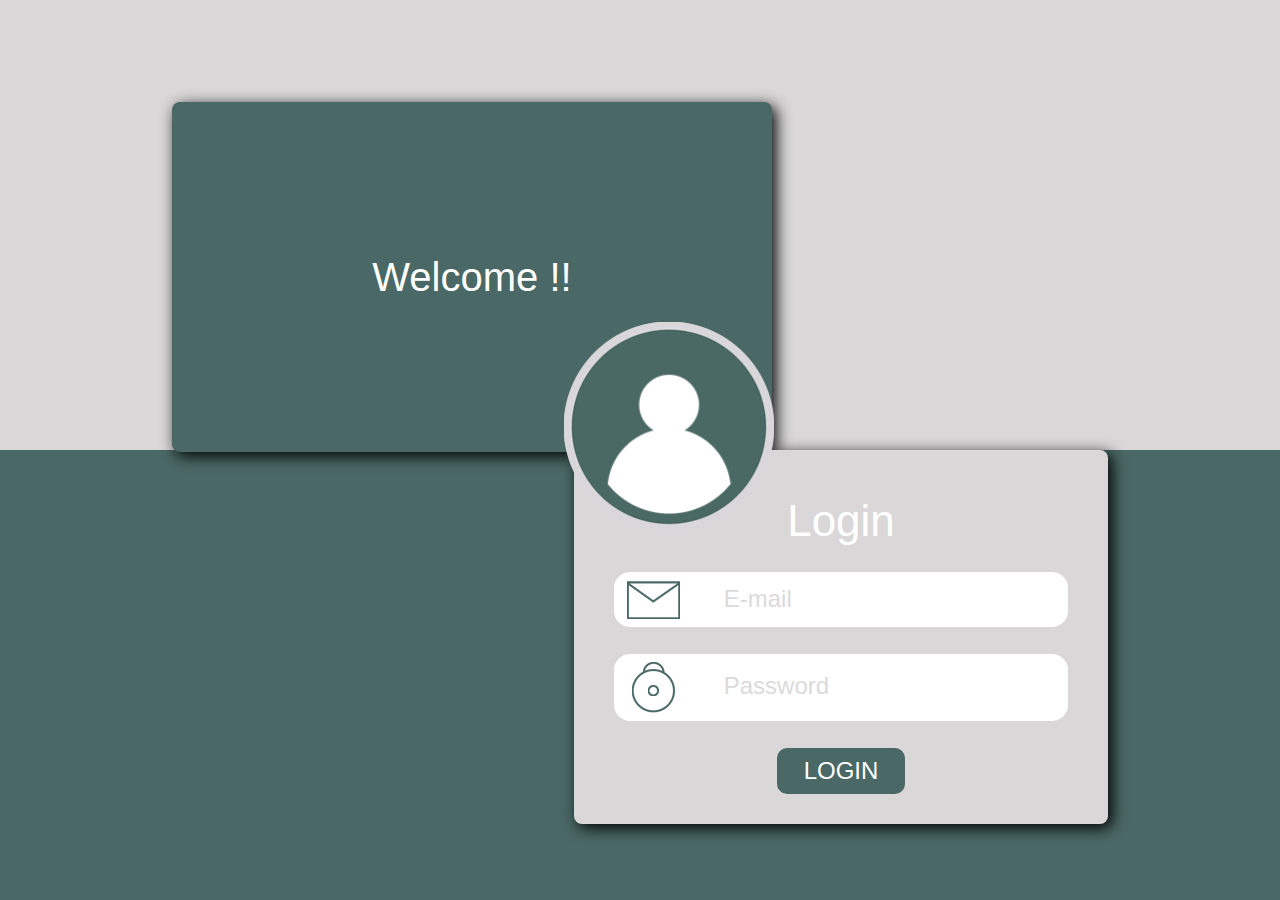
==== index.html @ 43f9dd66 "update" ====
<!DOCTYPE html>
<html lang="en">

<head>
    <meta charset="UTF-8">
    <meta name="viewport" content="width=device-width, initial-scale=1.0">
    <meta http-equiv="X-UA-Compatible" content="ie=edge">
    <title>table-練習</title>
    <link rel="stylesheet" href="css/reset.css">
    <link rel="stylesheet" href="css/bootstrap.min.css">
    <link rel="stylesheet" href="css/all.css">
</head>

<body class="body-gray">
    <div class="container-fluid login-bg">
        <div class="inner">
            <p class="login-box">Welcome !!</p>
            <img src="images/logo.png" alt="" class="img-fluid logo">
            <div class="login login-box">
                <h3>Login</h3>
                <div class="input-list">
                    <div class="icon"><img src="images/mail.png" alt=""></div>
                    <input type="email" placeholder="E-mail" class="login-email">
                </div>
                <div class="input-list">
                    <div class="icon"><img src="images/password.png" alt=""></div>
                    <input type="password" placeholder="Password" class="login-password">
                </div>
                <button class="btn-this-primary" onclick="login()" id="login">LOGIN</button>
            </div>
        </div>
    </div>

    <script src="js/jquery-3.4.1.min.js"></script>
    <script src="js/bootstrap.min.js"></script>
    <script src="js/index.js"></script>
</body>

</html>
---- css/all.css ----
@charset "UTF-8";
body {
  font-family: Arial, "微軟正黑體";
  font-size: 14px;
}

ul {
  margin-bottom: 0;
}

a:hover, a:focus {
  text-decoration: none;
  color: #00a199;
}

.pd0 {
  padding: 0;
}

.img-fluid {
  margin: 0 auto;
  display: block;
}

.container-fluid {
  padding: 0;
}

p {
  margin-bottom: 0;
}

.table td, .table th {
  border-top: none;
}

.table thead th {
  border-bottom: none;
}

.table {
  margin-bottom: 0;
}

input:-internal-autofill-selected {
  background-color: #fff !important;
}

.onoffswitch {
  position: relative;
  width: 30px;
  -webkit-user-select: none;
  -moz-user-select: none;
  -ms-user-select: none;
}

.onoffswitch-checkbox {
  display: none;
}

.onoffswitch-label {
  display: block;
  overflow: hidden;
  cursor: pointer;
  margin-bottom: 0;
  border-radius: 26px;
}

.onoffswitch-inner {
  display: block;
  width: 200%;
  margin-left: -100%;
  -webkit-transition: margin 0.3s ease-in 0s;
  transition: margin 0.3s ease-in 0s;
}

.onoffswitch-inner:before, .onoffswitch-inner:after {
  display: block;
  float: left;
  width: 50%;
  height: 20px;
  padding: 0;
}

.onoffswitch-inner:before {
  content: "";
  padding-left: 5px;
  background-color: #00a199;
}

.onoffswitch-inner:after {
  content: "";
  padding-right: 5px;
  background-color: #4a6865;
}

.onoffswitch-switch {
  display: block;
  width: 14px;
  height: 14px;
  margin: 3px;
  background: #d9d7d8;
  position: absolute;
  top: 0;
  bottom: 0;
  right: 10px;
  border-radius: 26px;
  -webkit-transition: all 0.3s ease-in 0s;
  transition: all 0.3s ease-in 0s;
}

.onoffswitch-checkbox:checked + .onoffswitch-label .onoffswitch-inner {
  margin-left: 0;
}

.onoffswitch-checkbox:checked + .onoffswitch-label .onoffswitch-switch {
  right: 0px;
}

input[type="checkbox"] {
  margin-right: 5px;
  cursor: pointer;
  width: 15px;
  height: 12px;
  position: relative;
}

input[type="checkbox"]:after {
  position: absolute;
  width: 20px;
  height: 20px;
  top: 0;
  content: " ";
  color: #fff;
  display: inline-block;
  visibility: visible;
  padding: 0px 2px;
  background: #d9d7d8;
  border: 2px solid #4a6865;
}

input[type="checkbox"]:checked:after {
  content: " ";
  font-weight: 600;
  background-color: #4a6865;
}

.addSetupBg {
  width: 100%;
  height: 100%;
  overflow: hidden;
  z-index: 20;
}

.addSetup {
  background-color: #fff;
  -webkit-box-shadow: 4px 4px 15px #000;
  box-shadow: 4px 4px 15px #000;
  width: 525px;
  position: fixed;
  top: 13%;
  right: -525px;
  z-index: 10;
  position: fixed;
  overflow: auto;
  height: 100%;
}

.addSetup .add {
  margin-left: -130px;
}

.addSetup form {
  text-align: center;
  margin: -10px 0;
  padding-bottom: 50px;
}

.addSetup img {
  position: fixed;
}

.addSetup h2 {
  font-size: 25px;
  color: #d9d7d8;
  border-bottom: 2px solid #4a6865;
  display: inline-block;
  margin-top: 5px;
  margin-bottom: 15px;
  padding: 0 17px;
}

.addSetup h2 svg {
  color: #4a6865;
  font-size: 21px;
}

.addForm svg:hover {
  color: #00a199;
}

.addSetupNew {
  right: 0;
  top: 10%;
}

.form-item {
  width: 80%;
  display: block;
  margin: 0 auto;
  margin-bottom: 9px;
}

.form-item label {
  color: #4a6865;
  font-size: 18px;
  font-style: italic;
  display: block;
  text-align: left;
  margin-bottom: 0;
}

.form-item option,
.form-item input,
.form-item select,
.form-item a {
  color: #4a6865;
  padding: 3px 20px;
  width: 100%;
  border-radius: 100px;
  border: 1px solid #4a6865;
  font-size: 18px;
  height: 30px;
}

.form-item textarea {
  color: #4a6865;
  padding: 3px 20px;
  width: 100%;
  border-radius: 20px;
  border: 1px solid #4a6865;
  font-size: 18px;
  height: 70px;
}

.form-item a {
  color: #4a6865;
  width: calc(87% / 4);
  display: inline-block;
  margin: 0 5px;
}

.setupPro-active {
  background-color: #4a6865;
  color: #fff !important;
}

.operating {
  text-align: left;
}

.operating > label {
  width: 96px;
  display: inline-block;
}

.operating .onoffswitch {
  display: inline-block;
  top: 4px;
}

.operating .onoffswitch-switch {
  background: #fff;
}

.half {
  display: inline-block;
  width: 40%;
  padding: 0 5px;
}

#description {
  height: 100px;
  border-radius: 17px;
}

.fa-check-circle {
  font-size: 35px;
  color: #4a6865;
  margin-bottom: 10px;
}

.body-gray {
  background-color: #d9d7d8;
}

.login-bg {
  background-color: #d9d7d8;
  height: 100%;
  width: 100%;
  position: absolute;
  z-index: -1;
  display: -webkit-box;
  display: -ms-flexbox;
  display: flex;
  -webkit-box-pack: center;
      -ms-flex-pack: center;
          justify-content: center;
}

.login-bg::before {
  content: "";
  background-color: #4a6865;
  position: absolute;
  bottom: 0;
  height: 50%;
  width: 100%;
  z-index: -1;
}

.login-box {
  width: 534px;
  display: block;
  border-radius: 8px;
  -webkit-box-shadow: 4px 4px 15px #000;
  box-shadow: 4px 4px 15px #000;
}

.inner {
  display: -webkit-inline-box;
  display: -ms-inline-flexbox;
  display: inline-flex;
  -webkit-box-align: center;
      -ms-flex-align: center;
          align-items: center;
}

.inner p {
  background-color: #4a6865;
  text-align: center;
  font-size: 40px;
  color: #fff;
  width: 600px;
  height: 350px;
  line-height: 350px;
  margin-right: -208px;
  margin-bottom: 37%;
}

.logo {
  z-index: 20;
  width: 210px;
  height: 210px;
  margin-top: -5%;
}

.login {
  text-align: center;
  background-color: #d9d7d8;
  font-size: 24px;
  margin-left: -200px;
  margin-bottom: -40%;
}

.login h3 {
  font-size: 44px;
  color: #fff;
  padding-top: 45px;
  padding-bottom: 16px;
}

.login button {
  margin-bottom: 30px;
}

.input-list {
  display: block;
  margin: 0 auto;
  border: none;
  margin-bottom: 27px;
  border-radius: 16px;
  width: 85%;
  padding: 8px 13px;
  background-color: #fff;
  text-align: left;
}

.input-list .icon {
  display: inline-block;
}

.input-list input {
  border: none;
  margin-left: 35px;
  color: #4a6865;
}

::-webkit-input-placeholder {
  /* Edge */
  color: #dbdadb;
}

:-ms-input-placeholder {
  /* Internet Explorer */
  color: #dbdadb;
}

::-ms-input-placeholder {
  color: #dbdadb;
}

::placeholder {
  color: #dbdadb;
}

.btn-this-primary {
  padding: 5px 27px;
  border-radius: 10px;
  border: none;
  background-color: #4a6865;
  color: #fff;
}

.forget {
  background-color: transparent;
  text-align: right;
  margin-top: -32px;
  margin-bottom: 5px;
}

.forget a {
  display: block;
  font-size: 18px;
  color: #fff;
}

.table-header {
  margin: 0;
}

.header-bg1 {
  background-color: #4a6865;
  height: 119px;
}

.member {
  text-align: center;
  margin: 0 auto;
  z-index: 2;
  margin-top: -84px;
}

.member img {
  display: block;
  margin: 0 auto;
  width: 170px;
  height: 170px;
  border-radius: 100%;
  -webkit-box-shadow: 4px 4px 15px #000;
          box-shadow: 4px 4px 15px #000;
  margin-bottom: 10px;
}

.member svg {
  color: #4a6865;
  font-size: 30px;
  margin-right: 10px;
}

.member p {
  color: #4a6865;
  display: inline-block;
  font-size: 30px;
}

.member input {
  width: 200px;
}

.inputBox {
  display: inline-block;
}

.inputBox input {
  font-size: 27px;
  padding: 0 5px;
}

.inputBox input[disabled] {
  border: none;
  background-color: transparent;
  color: #4a6865;
}

.header-bg2 {
  height: 119px;
}

.header-bg2 svg {
  color: #4a6865;
  font-size: 58px;
  float: right;
  margin: 30px;
}

.header-bg2::after {
  content: "";
  height: 60px;
  width: 100%;
  background-color: #4a6865;
  display: block;
  margin-left: 0;
  margin-top: 119px;
}

.btn-apply {
  height: 73px;
  width: 100%;
  display: block;
  overflow: hidden;
  border-bottom: 25px solid #4a6865;
  text-align: center;
  position: fixed;
  bottom: 0;
  width: 100%;
  background-color: #d9d7d8;
  padding-top: 9px;
}

.btn-apply button {
  font-size: 30px;
  background: #4a6865;
  border: none;
  color: #fff;
  position: relative;
  z-index: 3;
  bottom: 0;
  left: calc(50% - 50px);
  display: block;
}

.btn-apply button::before {
  content: "APPLY";
  position: absolute;
  z-index: 10;
}

.btn-apply button::after {
  content: "";
  border-color: transparent transparent #4a6865 transparent;
  border-width: 48px;
  border-style: solid;
  position: absolute;
  top: -48px;
  left: -49px;
  z-index: 1;
  width: 205px;
}

.groupItem {
  display: inline-block;
  float: right;
}

.groupItem a {
  padding: 0 10px;
  display: inline-block;
}

.groupItem .item {
  display: none;
}

.sort {
  border: none;
  background-color: transparent;
  color: #4a6865;
  font-size: 10px;
}

.container {
  max-width: 1670px;
}

.clean {
  border-bottom: 2px solid #4a6865;
  margin-bottom: 20px;
}

.clean svg {
  font-size: 30px;
  margin: 5px 10px;
  color: #4a6865;
}

.card {
  border-radius: 15px;
  margin-bottom: 8px;
  border: none;
}

.card-header {
  border: none;
  background-color: initial;
}

.card-link-active {
  color: #fff !important;
  background-color: #4a6865 !important;
}

.card-link-active .fa-chevron-right {
  -webkit-transform: rotate(90deg);
          transform: rotate(90deg);
}

.card-link-active a,
.card-link-active svg {
  color: #fff;
}

.card-link {
  cursor: pointer;
  color: #4a6865;
  display: block;
  padding: 0.75rem 1.25rem;
  background-color: #fff;
  border-radius: 10px;
  margin-bottom: 8px;
}

.card-link svg {
  font-size: 24px;
  display: inline-block;
  vertical-align: middle;
}

.card-link p {
  display: inline-block;
  font-size: 18px;
  vertical-align: middle;
}

.card-link .fa-chevron-right {
  margin-left: 10px;
  margin-right: 30px;
}

.card-link a {
  color: #4a6865;
}

.card-link input {
  border: none;
  background-color: #d9d7d8;
  padding: 0 10px;
  padding-bottom: 1px;
  height: 30px;
}

.memberTxt {
  border: none;
  background-color: #fff;
  padding: 0 10px;
  padding-bottom: 1px;
  color: #4a6865;
}

.list_editBtn {
  float: right;
  margin-right: 15px;
  cursor: pointer;
  z-index: 100;
}

.groupName {
  margin-right: 15px;
}

.groupName input {
  width: 150px;
}

.groupCaption {
  margin: 0 10px;
}

.card-body {
  background-color: #d9d7d8;
  padding: 0 70px;
  padding-bottom: 0;
  margin-bottom: 20px;
  padding-top: 0;
}

.card-body .divSpace:hover {
  background-color: #d9d7d8;
}

.card-body a {
  color: #4a6865;
}

.card-body thead {
  font-size: 18px;
  font-style: italic;
  color: #4a6865;
}

.card-body thead th {
  padding: 6px 1px;
  border-bottom: 1px solid #4a6865;
}

.card-body .thead-svg {
  padding: 4px;
  padding-bottom: 10px;
}

.card-body .fa-sort-alpha-down {
  font-size: 25px;
}

.card-body .fa-sort-alpha-down-alt {
  font-size: 25px;
  display: none;
}

.card-body tbody {
  font-size: 16px;
  color: #4a6865;
}

.card-body tbody td {
  padding: 4px !important;
}

.card-body tbody tr:hover {
  background-color: #c1c0c1;
}

.divSpace {
  height: 5px;
}

.thead-checkbox {
  position: relative;
  background-position: 0 0;
  display: inline-block;
  vertical-align: middle;
  margin: 0;
  padding: 0;
  width: 20px;
  height: 20px;
  background: url("../images/checkbox.png") no-repeat;
  border: none;
  cursor: pointer;
}

.thead-checkbox .checked {
  background-position: -21px 0;
}

.thead-checkbox input {
  opacity: 0;
  position: absolute;
}

.thead-checkbox ins {
  position: absolute;
  top: 0%;
  left: 0%;
  display: block;
  width: 100%;
  height: 100%;
  margin: 0px;
  padding: 0px;
  background: white;
  border: 0px;
  opacity: 0;
}

.edit {
  padding: 0 !important;
  vertical-align: middle !important;
}

.edit svg {
  font-size: 25px;
}

.edit .item {
  display: none;
}

.tbody-checkbox2,
.thead-checkbox2 {
  padding: 0 !important;
  vertical-align: middle !important;
  padding-left: 7px !important;
}

.out-list {
  border-top: 5px solid #4a6865;
  margin-top: 35px;
  padding-top: 20px;
}

.table-scroll {
  overflow: auto !important;
  max-width: 100%;
  max-height: 508px;
  padding-right: 20px;
  margin-bottom: 100px;
}

#scroll-style::-webkit-scrollbar {
  background-color: #4a6865;
  border-radius: 100px;
}

#scroll-style::-webkit-scrollbar-thumb {
  background-color: #fff;
  border-radius: 100px;
}

.titWidth {
  min-width: 111px;
}

.titWidth2 {
  min-width: 146px;
}

@media (max-width: 1296px) {
  .thead-svg {
    padding-bottom: 0 4px;
  }
}

@media (max-width: 992px) {
  .btn-apply .btn-this-primary {
    font-size: 24px;
  }
  .login-box {
    width: 443px;
  }
  .inner p {
    width: 440px;
    margin-bottom: 49%;
    font-size: 30px;
    margin-right: -178px;
  }
  .input-list input {
    width: 73%;
  }
  .login {
    margin-bottom: -52%;
    margin-left: -172px;
  }
  .login h3 {
    font-size: 40px;
  }
  .logo {
    width: 180px;
    height: 180px;
    margin-top: -15%;
    margin-bottom: -52px;
  }
  .card-body thead th {
    line-height: 16px;
    vertical-align: middle;
    padding: 0 7px;
  }
  .card-body tbody td {
    padding: 4px !important;
    line-height: 25px;
    vertical-align: middle;
  }
  .thead-svg {
    padding: 0 4px !important;
    padding-bottom: 8px !important;
  }
  .thead-sort svg {
    font-size: 21px;
  }
}

@media (max-width: 828px) {
  input[type="checkbox"] {
    top: 8px;
  }
}

@media (max-width: 768px) {
  .header-bg1,
  .header-bg2 {
    -ms-flex: 0 0 50%;
    -webkit-box-flex: 0;
            flex: 0 0 50%;
    max-width: 50%;
    height: 80px;
  }
  .header-bg2::after {
    height: 46px;
    margin-top: 80px;
  }
  .header-bg2 svg {
    font-size: 42px;
    margin: 21px;
    margin-top: 19px;
  }
  .member img {
    width: 135px;
    height: 135px;
    margin-top: 42px;
  }
  .member svg {
    display: none;
  }
  .member input {
    text-align: center;
  }
  .addSetup {
    top: 15%;
    right: -404px;
    width: 404px;
  }
  .addSetup img {
    width: 80px;
    margin-left: -80px;
  }
  .addSetup .add {
    margin-left: 0;
  }
  .addSetup form {
    margin: 20px 0;
  }
  .form-item {
    width: 88%;
  }
  .form-item a {
    width: calc(84% / 4);
    margin: 0 5px;
    padding: 2px 0;
  }
  .addSetupNew {
    top: 3%;
    right: 0;
  }
  .clean {
    padding-right: 0;
  }
  .card-link {
    padding-right: 0;
    border-radius: 30px;
  }
  .card-link .fa-chevron-right {
    margin-right: 10px;
  }
  .card-link .fa-edit {
    margin-right: 2px;
  }
  .card-link span {
    word-wrap: break-word;
  }
  .card-body {
    padding: 0 25px;
    padding-bottom: 5px;
    margin-bottom: 8px;
  }
  .card-body tbody td {
    line-height: 20px;
  }
  input[type="checkbox"] {
    top: -3px;
  }
  .thead-svg input[type="checkbox"] {
    top: -1px;
  }
  .groupItem {
    width: 48px;
    margin-left: 0;
  }
  .list_editBtn {
    margin-right: 0;
  }
  .groupCaption {
    white-space: nowrap;
    overflow: hidden;
    text-overflow: ellipsis;
  }
}

@media (max-width: 737px) {
  .thead-svg input[type="checkbox"] {
    top: 6px;
  }
  input[type="checkbox"] {
    top: 7px;
  }
}

@media (max-width: 713px) {
  .login-bg {
    position: inherit;
  }
  .login-bg::before {
    content: none;
  }
  .inner {
    display: block;
    width: 100%;
  }
  .inner p {
    width: 100%;
    height: inherit;
    padding: 23% 0;
    margin-bottom: 0;
    margin-right: 0;
    line-height: inherit;
  }
  .login-box {
    border-radius: 0;
  }
  .logo {
    width: 165px;
    height: 165px;
    margin-top: -11%;
    margin-bottom: -12%;
  }
  .login {
    margin-bottom: 0;
    margin-left: 0;
    margin-top: 10px;
    width: 100%;
    -webkit-box-shadow: none;
            box-shadow: none;
  }
  .login h3 {
    padding-top: 110px;
    padding-bottom: 16px;
  }
  .input-list img {
    max-width: 100%;
    height: auto;
  }
  .input-list input {
    margin-left: 6%;
  }
  .list_editBtn {
    margin-right: 0;
  }
  .groupCaption {
    display: block;
    margin: 0;
  }
}

@media (max-width: 576px) {
  .login h3 {
    padding-top: 14%;
  }
  .btn-apply {
    border-bottom: 8px solid #4a6865;
  }
  .btn-apply .btn-this-primary {
    font-size: 20px;
  }
  .member img {
    width: 120px;
    height: 120px;
  }
  .member p {
    font-size: 24px;
  }
  .header-bg1,
  .header-bg2 {
    height: 63px;
  }
  .header-bg2::after {
    margin-top: 63px;
  }
  .header-bg2 svg {
    margin-top: 11px;
  }
  .clean svg {
    font-size: 24px;
  }
  .groupCaption {
    margin: 0;
  }
  .card-link {
    padding: 0.75rem 0.5rem;
  }
  .card-link p {
    width: 60%;
    line-height: 19px;
    padding-right: 5px;
  }
  .card-link a {
    vertical-align: middle;
    display: inline-block;
  }
  .card-link svg {
    height: 51px;
  }
  .card-link input {
    margin: 5px 0;
  }
  .addSetup {
    top: 117px;
    width: 290px;
    right: -290px;
  }
  .addSetup h2 {
    font-size: 24px;
    padding: 0 10px;
    margin-bottom: 9px;
  }
  .addSetup img {
    width: 60px;
    margin-left: -60px;
  }
  .addNew img {
    margin-left: 0;
  }
  .addSetupNew {
    top: 3%;
    right: 0;
  }
  .form-item option,
  .form-item input,
  .form-item select,
  .form-item textarea,
  .form-item a {
    height: 25px;
    padding: 0px 15px;
    font-size: 16px;
  }
  #protocol > a {
    padding: 0;
    font-size: 16px;
    width: calc(79% / 4);
  }
  .half {
    width: 45%;
  }
  #description {
    height: 56px;
    line-height: 19px;
    padding: 8px 15px;
  }
  .form-item label {
    font-size: 16px;
  }
  .addSetupBg {
    width: 100%;
    height: 100%;
    overflow: hidden;
    z-index: 20;
  }
  .addSetupBgNew {
    background: rgba(0, 0, 0, 0.5);
    position: fixed;
  }
  .addNew {
    margin-left: 0 !important;
  }
  .addNew img {
    margin-top: 5px;
    -webkit-transform: scaleX(-1);
            transform: scaleX(-1);
  }
  .btn-apply {
    height: 54px;
  }
  .btn-apply button {
    font-size: 22px;
  }
  .btn-apply button::after {
    width: 181px;
  }
  .table-scroll {
    margin-bottom: 65px;
  }
  .inputBox input {
    font-size: 25px;
  }
}

@media (max-width: 365px) {
  .logo {
    width: 150px;
    height: 150px;
  }
  .login h3 {
    font-size: 35px;
  }
  .inner p {
    font-size: 25px;
  }
  .input-list img {
    max-width: 65%;
  }
  .input-list input {
    margin-left: 0;
  }
}
/*# sourceMappingURL=all.css.map */
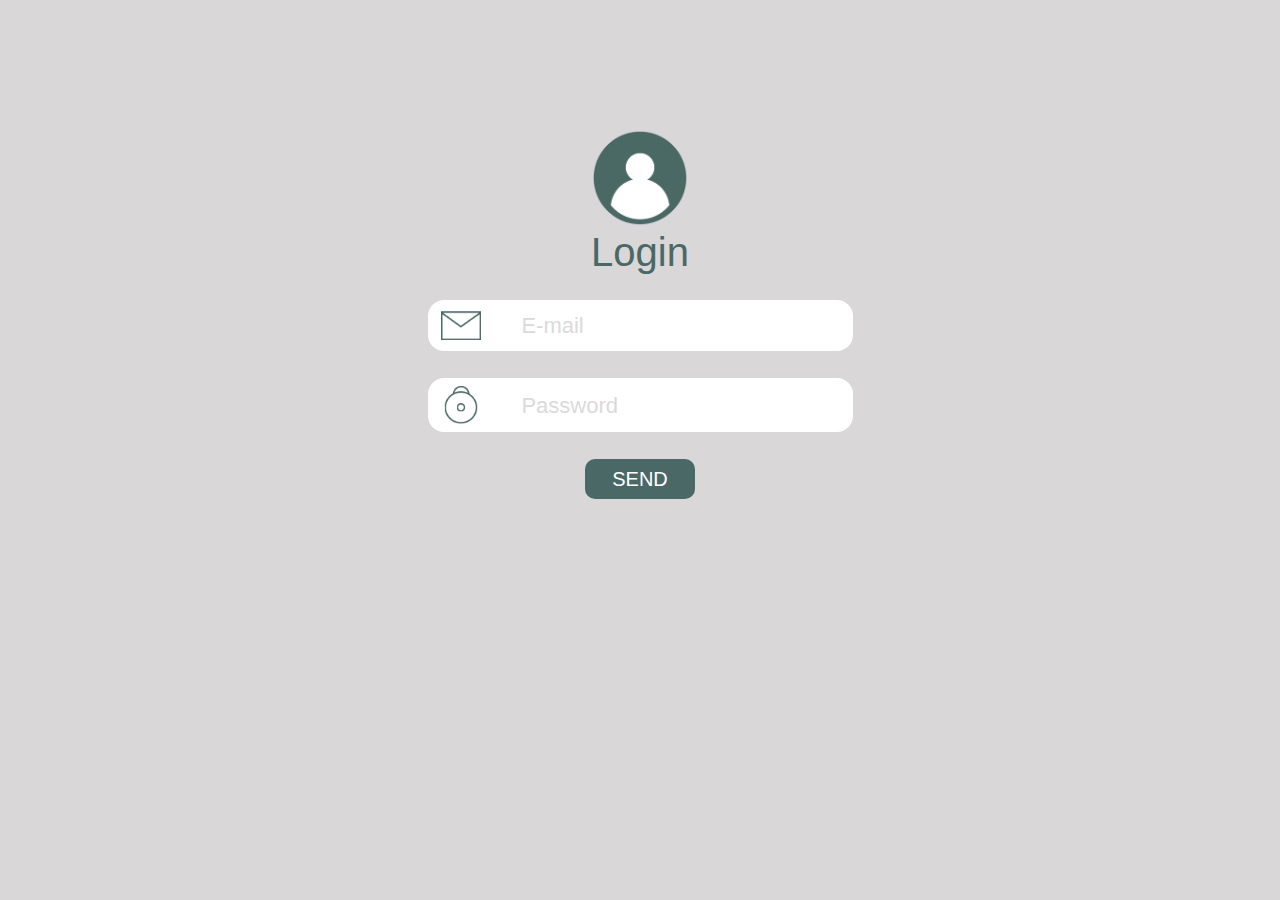
==== commit 7aca7211: "update" ====
--- a/index.html
+++ b/index.html
@@ -12,22 +12,20 @@
 </head>
 
 <body class="body-gray">
-    <div class="container-fluid login-bg">
+    <div class="container-fluid">
         <div class="inner">
-            <p class="login-box">Welcome !!</p>
-            <img src="images/logo.png" alt="" class="img-fluid logo">
-            <div class="login login-box">
+                <img src="images/logo.png" alt="" class="img-fluid logo">
                 <h3>Login</h3>
                 <div class="input-list">
-                    <div class="icon"><img src="images/mail.png" alt=""></div>
+                    <img src="images/mail.png" alt="">
                     <input type="email" placeholder="E-mail" class="login-email">
                 </div>
                 <div class="input-list">
-                    <div class="icon"><img src="images/password.png" alt=""></div>
+                    <img src="images/password.png" alt="">
                     <input type="password" placeholder="Password" class="login-password">
                 </div>
-                <button class="btn-this-primary" onclick="login()" id="login">LOGIN</button>
-            </div>
+                <button class="btn-this-primary" onclick="login()" id="login">SEND</button>
+
         </div>
     </div>
 
--- a/css/all.css
+++ b/css/all.css
@@ -327,12 +327,23 @@
 }
 
 .inner {
-  display: -webkit-inline-box;
-  display: -ms-inline-flexbox;
-  display: inline-flex;
+  display: -webkit-box;
+  display: -ms-flexbox;
+  display: flex;
   -webkit-box-align: center;
       -ms-flex-align: center;
           align-items: center;
+  -webkit-box-pack: center;
+      -ms-flex-pack: center;
+          justify-content: center;
+  -webkit-box-orient: vertical;
+  -webkit-box-direction: normal;
+      -ms-flex-direction: column;
+          flex-direction: column;
+  text-align: center;
+  width: 500px;
+  margin: 0 auto;
+  margin-top: 10%;
 }
 
 .inner p {
@@ -349,27 +360,16 @@
 
 .logo {
   z-index: 20;
-  width: 210px;
-  height: 210px;
-  margin-top: -5%;
-}
-
-.login {
-  text-align: center;
-  background-color: #d9d7d8;
-  font-size: 24px;
-  margin-left: -200px;
-  margin-bottom: -40%;
-}
-
-.login h3 {
-  font-size: 44px;
-  color: #fff;
-  padding-top: 45px;
+  width: 20%;
+}
+
+h3 {
+  font-size: 40px;
+  color: #4a6865;
   padding-bottom: 16px;
 }
 
-.login button {
+button {
   margin-bottom: 30px;
 }
 
@@ -383,16 +383,19 @@
   padding: 8px 13px;
   background-color: #fff;
   text-align: left;
-}
-
-.input-list .icon {
-  display: inline-block;
+  vertical-align: middle;
+}
+
+.input-list img {
+  width: 40px;
 }
 
 .input-list input {
+  vertical-align: middle;
   border: none;
   margin-left: 35px;
   color: #4a6865;
+  font-size: 22px;
 }
 
 ::-webkit-input-placeholder {
@@ -432,6 +435,10 @@
   display: block;
   font-size: 18px;
   color: #fff;
+}
+
+#login {
+  font-size: 20px;
 }
 
 .table-header {
@@ -861,12 +868,6 @@
   .login h3 {
     font-size: 40px;
   }
-  .logo {
-    width: 180px;
-    height: 180px;
-    margin-top: -15%;
-    margin-bottom: -52px;
-  }
   .card-body thead th {
     line-height: 16px;
     vertical-align: middle;
@@ -1023,12 +1024,6 @@
   .login-box {
     border-radius: 0;
   }
-  .logo {
-    width: 165px;
-    height: 165px;
-    margin-top: -11%;
-    margin-bottom: -12%;
-  }
   .login {
     margin-bottom: 0;
     margin-left: 0;
